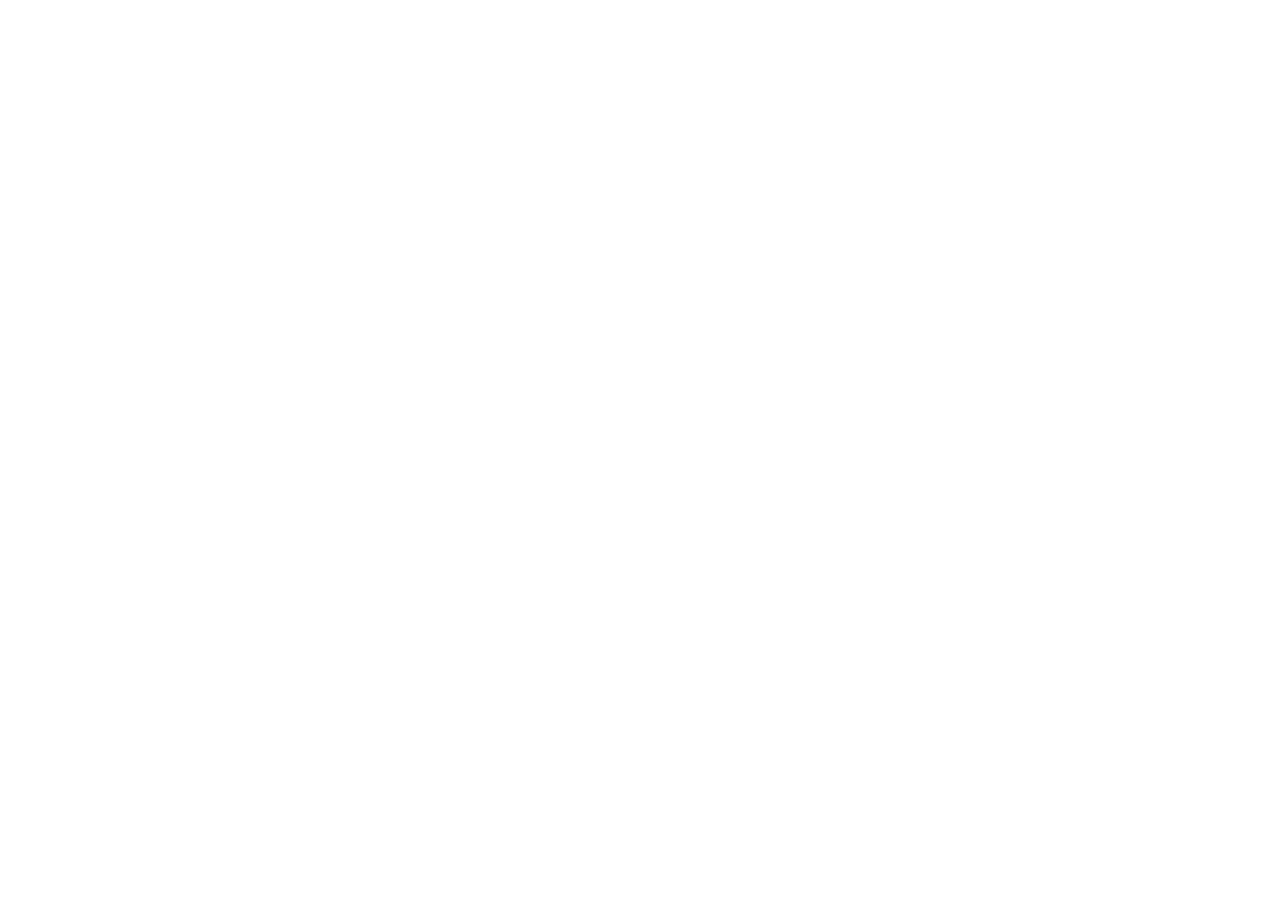
==== DC_Docs/index.html @ 2e3d2e97 "added html/css files" ====
<!DOCTYPE html>
<html lang="en">
<head>
    <meta charset="UTF-8">
    <meta name="viewport" content="width=device-width, initial-scale=1.0">
    <title>Document</title>
    <link rel="stylesheet" href="style.css">
</head>
<body>
    
</body>
</html>
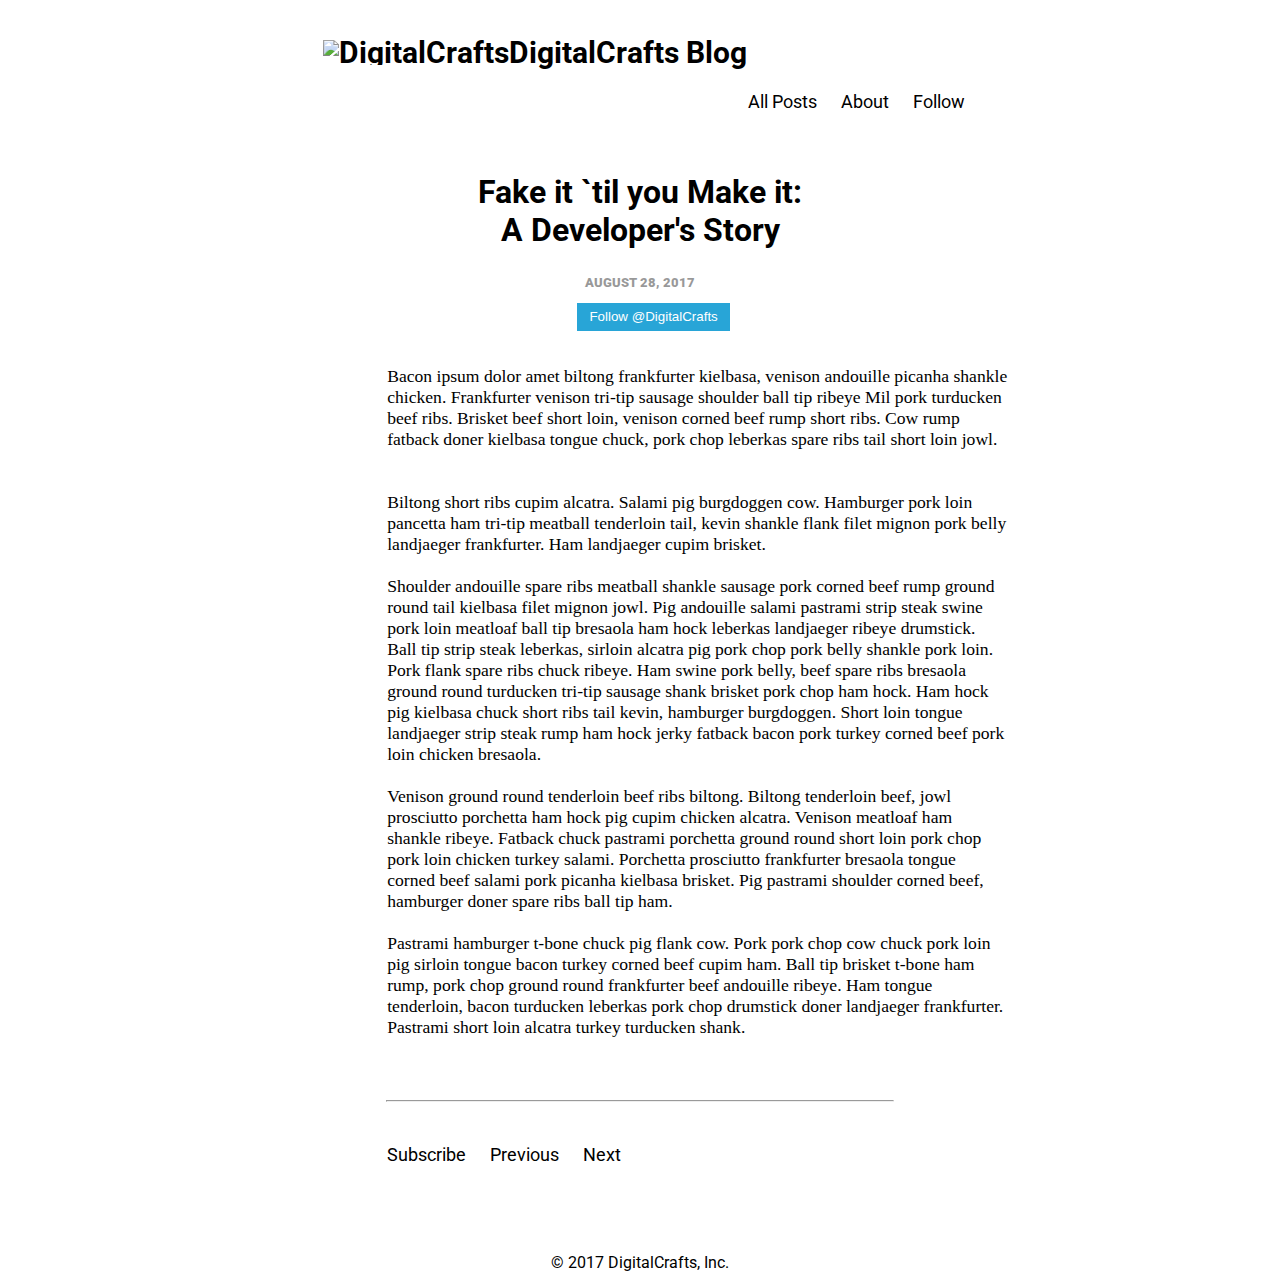
==== commit 266c0e89: "Worked on HTML and CSS assignment" ====
--- a/DC_Docs/index.html
+++ b/DC_Docs/index.html
@@ -3,10 +3,82 @@
 <head>
     <meta charset="UTF-8">
     <meta name="viewport" content="width=device-width, initial-scale=1.0">
-    <title>Document</title>
+    <title>DigitalCrafts Blog</title>
     <link rel="stylesheet" href="style.css">
+    <link href="https://fonts.googleapis.com/css2?family=Roboto:wght@300&display=swap" rel="stylesheet">
 </head>
 <body>
-    
+    <div class="header"> 
+        <a href="#default" class="logo"><img src="logo.jpg" alt="DigitalCrafts">DigitalCrafts Blog</a>
+    </a>
+        <div class="header-right">
+          <a class="active" href="#All Posts">All Posts</a>
+          <a href="#About">About</a>
+          <a href="#Follow">Follow</a>
+        </div>
+      </div>
+    <div>
+        <h2>Fake it `til you Make it:<br>
+         A Developer's Story</h2>
+         <h3>
+        <b>AUGUST 28, 2017</b>
+         </h3>
+    </div>
+    <button>Follow @DigitalCrafts</button>
+    <br>
+    <br>
+        <P>
+        Bacon ipsum dolor amet biltong frankfurter kielbasa, venison andouille picanha shankle <br>
+        chicken. Frankfurter venison tri-tip sausage shoulder ball tip ribeye Mil pork turducken <br>
+        beef ribs. Brisket beef short loin, venison corned beef rump short ribs. Cow rump <br>
+        fatback doner kielbasa tongue chuck, pork chop leberkas spare ribs tail short loin jowl. <br>
+        <br> 
+        <br>
+        Biltong short ribs cupim alcatra. Salami pig burgdoggen cow. Hamburger pork loin <br>
+        pancetta ham tri-tip meatball tenderloin tail, kevin shankle flank filet mignon pork belly <br>
+        landjaeger frankfurter. Ham landjaeger cupim brisket. 
+        <br>
+        <br>
+        Shoulder andouille spare ribs meatball shankle sausage pork corned beef rump ground <br>
+        round tail kielbasa filet mignon jowl. Pig andouille salami pastrami strip steak swine <br>
+        pork loin meatloaf ball tip bresaola ham hock leberkas landjaeger ribeye drumstick. <br>
+        Ball tip strip steak leberkas, sirloin alcatra pig pork chop pork belly shankle pork loin. <br>
+        Pork flank spare ribs chuck ribeye. Ham swine pork belly, beef spare ribs bresaola <br>
+        ground round turducken tri-tip sausage shank brisket pork chop ham hock. Ham hock <br>
+        pig kielbasa chuck short ribs tail kevin, hamburger burgdoggen. Short loin tongue <br>
+        landjaeger strip steak rump ham hock jerky fatback bacon pork turkey corned beef pork <br>
+        loin chicken bresaola. 
+        <br>
+        <br>
+        Venison ground round tenderloin beef ribs biltong. Biltong tenderloin beef, jowl <br>
+        prosciutto porchetta ham hock pig cupim chicken alcatra. Venison meatloaf ham <br>
+        shankle ribeye. Fatback chuck pastrami porchetta ground round short loin pork chop <br>
+        pork loin chicken turkey salami. Porchetta prosciutto frankfurter bresaola tongue <br>
+        corned beef salami pork picanha kielbasa brisket. Pig pastrami shoulder corned beef, <br>
+        hamburger doner spare ribs ball tip ham. 
+        <br>
+        <br>
+        Pastrami hamburger t-bone chuck pig flank cow. Pork pork chop cow chuck pork loin <br>
+        pig sirloin tongue bacon turkey corned beef cupim ham. Ball tip brisket t-bone ham <br>
+        rump, pork chop ground round frankfurter beef andouille ribeye. Ham tongue <br>
+        tenderloin, bacon turducken leberkas pork chop drumstick doner landjaeger frankfurter. <br>
+        Pastrami short loin alcatra turkey turducken shank. 
+        </P>
+        <br>
+        <br>
+        <hr>
+        <footer>
+        <div class="footer">
+            <a class="active" href="#Subscribe">Subscribe</a>
+            <a href="#Previous">Previous</a>
+            <a href="#Next">Next</a>
+          </div>
+        </footer>
+        <br>
+        <br>
+        <br>
+        <div 
+        class="C"> © 2017 DigitalCrafts, Inc.
+        </div>
 </body>
 </html>--- a/DC_Docs/style.css
+++ b/DC_Docs/style.css
@@ -0,0 +1,89 @@
+.header {
+    overflow: hidden;
+    padding: 20px 10px;
+    padding-left: 24%;
+}
+.header a {
+    float: left;
+    color: black;
+    text-align: center;
+    padding: 12px;
+    text-decoration: none;
+    font-size: 18px;
+    line-height: 25px;
+    border-radius: 4px;
+    font-family: 'Roboto', sans-serif;
+
+}
+.header a.logo {
+    font-size: 30px;
+    font-weight: bold;
+}
+.header a:hover {
+    background-color: #ddd;
+    color: black;
+}
+.header-right {
+    float: right;
+    padding-right: 30%;
+  }
+h1 {
+    align-items: center;
+    font-family: 'Roboto', sans-serif;
+}
+h2 {
+    text-align: center;
+    font-family: 'Roboto', sans-serif;
+    font-size: 200%;
+}
+h3 {
+    text-align: center;
+    font-family: 'Roboto', sans-serif;
+    font-size: 80%;
+    opacity: 40%;
+}
+button{
+    text-align: center;
+    margin-left: 45%;
+    padding: .5%;
+    padding-left: 1%;
+    padding-right: 1%;
+    background-color: #28A5D7;
+    color: white;
+    border: none;
+    display: inline-block;
+}
+p {
+    padding-left: 30%;
+    text-align: left;
+    font-size: 110%;
+}
+hr {
+    text-align: center;
+    width:40%;
+}
+div.C {
+    text-align: center;
+    font-family: 'Roboto', sans-serif;
+
+}
+.footer {
+    overflow: hidden;
+    padding: 20px 10px;
+    padding-left: 29%;
+}
+.footer a{
+    float: left;
+    color: black;
+    text-align: center;
+    padding: 12px;
+    text-decoration: none;
+    font-size: 18px;
+    line-height: 25px;
+    border-radius: 4px;
+    font-family: 'Roboto', sans-serif;
+}
+.footer :hover {
+    background-color: #ddd;
+    color: black;
+}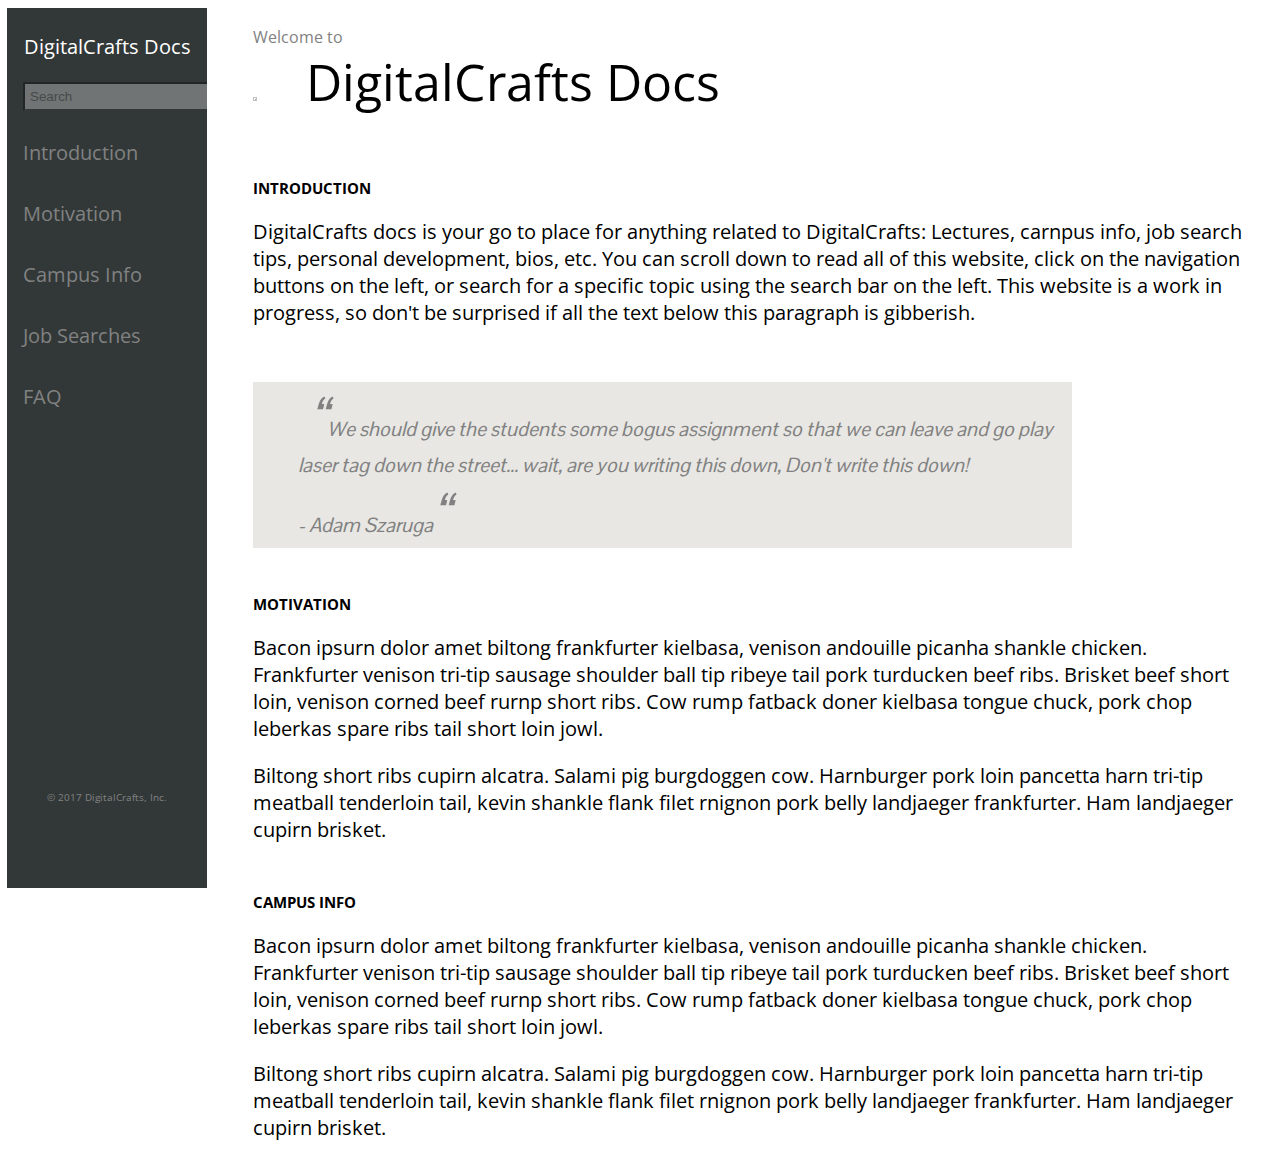
==== commit 68e8464d: "first commit for Docs" ====
--- a/DC_Docs/index.html
+++ b/DC_Docs/index.html
@@ -1,84 +1,89 @@
-<!DOCTYPE html>
 <html lang="en">
 <head>
     <meta charset="UTF-8">
     <meta name="viewport" content="width=device-width, initial-scale=1.0">
-    <title>DigitalCrafts Blog</title>
+    <title>DigitalCrafts Docs</title>
     <link rel="stylesheet" href="style.css">
-    <link href="https://fonts.googleapis.com/css2?family=Roboto:wght@300&display=swap" rel="stylesheet">
+    <link href="https://fonts.googleapis.com/css2?family=Open+Sans&display=swap" rel="stylesheet">
+    <link href="https://fonts.googleapis.com/css2?family=Pontano+Sans&display=swap" rel="stylesheet">
 </head>
 <body>
-    <div class="header"> 
-        <a href="#default" class="logo"><img src="logo.jpg" alt="DigitalCrafts">DigitalCrafts Blog</a>
-    </a>
-        <div class="header-right">
-          <a class="active" href="#All Posts">All Posts</a>
-          <a href="#About">About</a>
-          <a href="#Follow">Follow</a>
-        </div>
-      </div>
-    <div>
-        <h2>Fake it `til you Make it:<br>
-         A Developer's Story</h2>
-         <h3>
-        <b>AUGUST 28, 2017</b>
-         </h3>
-    </div>
-    <button>Follow @DigitalCrafts</button>
-    <br>
-    <br>
-        <P>
-        Bacon ipsum dolor amet biltong frankfurter kielbasa, venison andouille picanha shankle <br>
-        chicken. Frankfurter venison tri-tip sausage shoulder ball tip ribeye Mil pork turducken <br>
-        beef ribs. Brisket beef short loin, venison corned beef rump short ribs. Cow rump <br>
-        fatback doner kielbasa tongue chuck, pork chop leberkas spare ribs tail short loin jowl. <br>
-        <br> 
+    <div class="sidenav">
+        <header>DigitalCrafts Docs</header>
         <br>
-        Biltong short ribs cupim alcatra. Salami pig burgdoggen cow. Hamburger pork loin <br>
-        pancetta ham tri-tip meatball tenderloin tail, kevin shankle flank filet mignon pork belly <br>
-        landjaeger frankfurter. Ham landjaeger cupim brisket. 
+        <input type="text" placeholder="Search">
         <br>
         <br>
-        Shoulder andouille spare ribs meatball shankle sausage pork corned beef rump ground <br>
-        round tail kielbasa filet mignon jowl. Pig andouille salami pastrami strip steak swine <br>
-        pork loin meatloaf ball tip bresaola ham hock leberkas landjaeger ribeye drumstick. <br>
-        Ball tip strip steak leberkas, sirloin alcatra pig pork chop pork belly shankle pork loin. <br>
-        Pork flank spare ribs chuck ribeye. Ham swine pork belly, beef spare ribs bresaola <br>
-        ground round turducken tri-tip sausage shank brisket pork chop ham hock. Ham hock <br>
-        pig kielbasa chuck short ribs tail kevin, hamburger burgdoggen. Short loin tongue <br>
-        landjaeger strip steak rump ham hock jerky fatback bacon pork turkey corned beef pork <br>
-        loin chicken bresaola. 
+        <a href="#">Introduction</a>
         <br>
+        <a href="#">Motivation</a>
         <br>
-        Venison ground round tenderloin beef ribs biltong. Biltong tenderloin beef, jowl <br>
-        prosciutto porchetta ham hock pig cupim chicken alcatra. Venison meatloaf ham <br>
-        shankle ribeye. Fatback chuck pastrami porchetta ground round short loin pork chop <br>
-        pork loin chicken turkey salami. Porchetta prosciutto frankfurter bresaola tongue <br>
-        corned beef salami pork picanha kielbasa brisket. Pig pastrami shoulder corned beef, <br>
-        hamburger doner spare ribs ball tip ham. 
+        <a href="#">Campus Info</a>
         <br>
+        <a href="#">Job Searches </a>
         <br>
-        Pastrami hamburger t-bone chuck pig flank cow. Pork pork chop cow chuck pork loin <br>
-        pig sirloin tongue bacon turkey corned beef cupim ham. Ball tip brisket t-bone ham <br>
-        rump, pork chop ground round frankfurter beef andouille ribeye. Ham tongue <br>
-        tenderloin, bacon turducken leberkas pork chop drumstick doner landjaeger frankfurter. <br>
-        Pastrami short loin alcatra turkey turducken shank. 
-        </P>
-        <br>
-        <br>
-        <hr>
-        <footer>
-        <div class="footer">
-            <a class="active" href="#Subscribe">Subscribe</a>
-            <a href="#Previous">Previous</a>
-            <a href="#Next">Next</a>
-          </div>
-        </footer>
+        <a href="#">FAQ</a>
         <br>
         <br>
         <br>
-        <div 
-        class="C"> © 2017 DigitalCrafts, Inc.
+        <br>
+        <br>
+        <br>
+        <br>
+        <br>
+        <br>
+        <br>
+        <br>
+        <br>
+        <br>
+        <br>
+        <br>
+        <br>
+        <br>
+        <footer>© 2017 DigitalCrafts, Inc.</footer>
+    </div>
+    <div class="main">
+        <br>
+        <div>Welcome to</div>
+        <span><img src="img/logo.png" alt="DC logo"> DigitalCrafts Docs</span>
+        <br>
+        <br>
+        <br>
+        <h1>INTRODUCTION</h1>
+        <p>DigitalCrafts docs is your go to place for anything related to DigitalCrafts: Lectures, carnpus info, job search <br>
+             tips, personal development, bios, etc. You can scroll down to read all of this website, click on the navigation <br>
+              buttons on the left, or search for a specific topic using the search bar on the left. This website is a work in <br>
+               progress, so don't be surprised if all the text below this paragraph is gibberish.
+            </p>
+            <br>
+            <br>
         </div>
+            <div class="textbox"> 
+                <span> <i>&nbsp;&nbsp;&nbsp;<p1><i>“</i></p1>We should give the students some bogus assignment so that we can leave and go play <br>
+                     laser tag down the street... wait, are you writing this down, Don't write this down!&nbsp;&nbsp;&nbsp;&nbsp;&nbsp;</i> <br><i>- Adam Szaruga<p2><i>“</i></p2></i></span>
+            </div>
+            <br>
+            <br>
+<div class="main2">
+    <h1>MOTIVATION</h1>
+    <p>Bacon ipsurn dolor amet biltong frankfurter kielbasa, venison andouille picanha shankle chicken. <br>
+         Frankfurter venison tri-tip sausage shoulder ball tip ribeye tail pork turducken beef ribs. Brisket beef short <br>
+          loin, venison corned beef rurnp short ribs. Cow rump fatback doner kielbasa tongue chuck, pork chop <br>
+           leberkas spare ribs tail short loin jowl.
+        </p>
+           <p>Biltong short ribs cupirn alcatra. Salami pig burgdoggen cow. Harnburger pork loin pancetta harn tri-tip <br>
+             meatball tenderloin tail, kevin shankle flank filet rnignon pork belly landjaeger frankfurter. Ham landjaeger <br>
+              cupirn brisket.</p>
+              <br>
+            <h1>CAMPUS INFO</h1>
+            <p>Bacon ipsurn dolor amet biltong frankfurter kielbasa, venison andouille picanha shankle chicken. <br>
+                Frankfurter venison tri-tip sausage shoulder ball tip ribeye tail pork turducken beef ribs. Brisket beef short <br>
+                 loin, venison corned beef rurnp short ribs. Cow rump fatback doner kielbasa tongue chuck, pork chop <br>
+                  leberkas spare ribs tail short loin jowl.
+               </p>
+                  <p>Biltong short ribs cupirn alcatra. Salami pig burgdoggen cow. Harnburger pork loin pancetta harn tri-tip <br>
+                    meatball tenderloin tail, kevin shankle flank filet rnignon pork belly landjaeger frankfurter. Ham landjaeger <br>
+                     cupirn brisket.</p>
+                    </div>
 </body>
 </html>--- a/DC_Docs/style.css
+++ b/DC_Docs/style.css
@@ -1,89 +1,101 @@
-.header {
-    overflow: hidden;
-    padding: 20px 10px;
-    padding-left: 24%;
+div.sidenav{
+    height: 95%;
+    position: fixed;
+    margin-left: 7px;
+    width: 200px;
+    left: 0;
+    background-color: #323838;
+    padding-top: 25px;
+    color:  #818181;
+    overflow-x: hidden; 
+    font-family: 'Open Sans', sans-serif;
 }
-.header a {
-    float: left;
-    color: black;
+img {
+    height: 4%;
+}
+header {
+    color: white;
+    font-family: 'Open Sans', sans-serif;
     text-align: center;
-    padding: 12px;
+    font-size: 20px;
+}
+input {
+opacity: 30%;
+border-color: #323838;
+color: #818181;
+text-align: left;
+margin-left: 16px;
+padding: 5px;
+}
+div.sidenav a {
+    padding: 6px 8px 6px 16px;
     text-decoration: none;
-    font-size: 18px;
-    line-height: 25px;
-    border-radius: 4px;
-    font-family: 'Roboto', sans-serif;
-
+    font-size: 25px;
+    color: #818181;
+    display: block;
+    font-size: 20px;
+    text-align: left;
 }
-.header a.logo {
-    font-size: 30px;
-    font-weight: bold;
+div.sidenav a:hover {
+    color: #f1f1f1
 }
-.header a:hover {
-    background-color: #ddd;
-    color: black;
+footer{
+    color: #818181;
+    font-family: 'Open Sans', sans-serif;
+    text-align: center;
+    font-size: 10px;
 }
-.header-right {
-    float: right;
-    padding-right: 30%;
-  }
-h1 {
-    align-items: center;
-    font-family: 'Roboto', sans-serif;
+.main {
+    margin-left: 200px;
+    padding: 0px 10px;
+    padding-left: 45px;
 }
-h2 {
-    text-align: center;
-    font-family: 'Roboto', sans-serif;
-    font-size: 200%;
+.main div {
+    font-family: 'Open Sans', sans-serif;
+    color: #818181;
 }
-h3 {
-    text-align: center;
-    font-family: 'Roboto', sans-serif;
-    font-size: 80%;
-    opacity: 40%;
+.main span {
+    font-family: 'Open Sans', sans-serif;
+    font-size: 50px;
 }
-button{
-    text-align: center;
-    margin-left: 45%;
-    padding: .5%;
-    padding-left: 1%;
-    padding-right: 1%;
-    background-color: #28A5D7;
-    color: white;
-    border: none;
-    display: inline-block;
+.main h1 {
+    font-family: 'Open Sans', sans-serif;
+    font-size: 15px;
 }
-p {
-    padding-left: 30%;
-    text-align: left;
-    font-size: 110%;
+.main p {
+    font-family: 'Open Sans', sans-serif;
+    font-size: 20px;
 }
-hr {
-    text-align: center;
-    width:40%;
+.textbox {
+    background-color: #E8E7E3;
+    color: #818181;
+    border-left: #818181;
+    margin-left: 245px;
+    padding-left: 45px;
+    margin-right: 200px;
 }
-div.C {
-    text-align: center;
-    font-family: 'Roboto', sans-serif;
-
+.textbox p1 {
+    font-family: 'Pontano Sans', sans-serif;
+    font-size: 55px;
 }
-.footer {
-    overflow: hidden;
-    padding: 20px 10px;
-    padding-left: 29%;
+.textbox p2 {
+    font-family: 'Pontano Sans', sans-serif;
+    font-size: 55px;
 }
-.footer a{
-    float: left;
-    color: black;
-    text-align: center;
-    padding: 12px;
-    text-decoration: none;
-    font-size: 18px;
-    line-height: 25px;
-    border-radius: 4px;
-    font-family: 'Roboto', sans-serif;
+.textbox span{
+    font-family: 'Pontano Sans', sans-serif;
+    font-size: 20px;
 }
-.footer :hover {
-    background-color: #ddd;
-    color: black;
+.main2 {
+    margin-left: 200px;
+    padding: 0px 10px;
+    padding-left: 45px;
+}
+.main2 h1 {
+    font-family: 'Open Sans', sans-serif;
+    font-size: 15px;
+}
+.main2 p {
+    font-family: 'Open Sans', sans-serif;
+    font-size: 20px;
 }